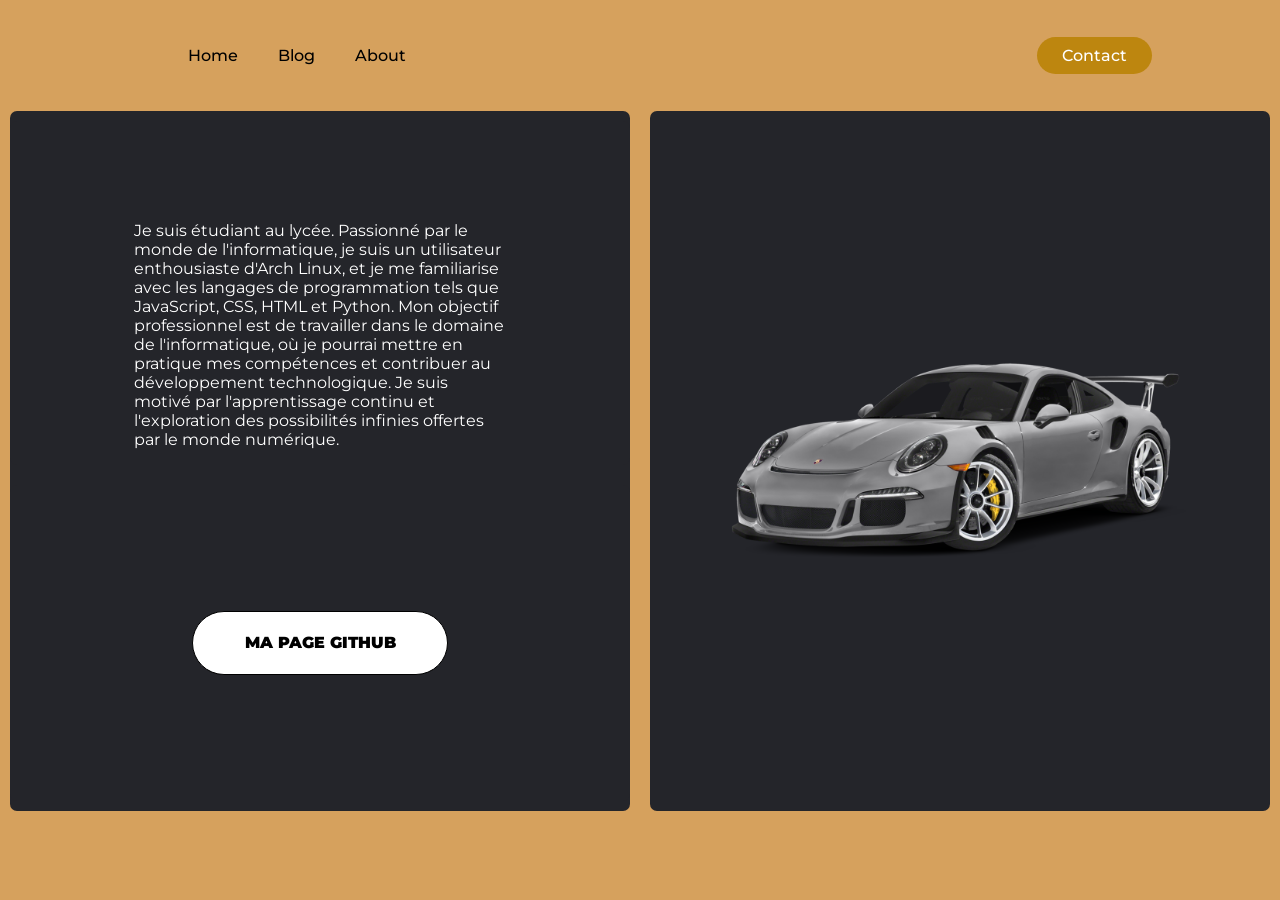
==== about.html @ 1d08e67d "porsche website" ====
<!DOCTYPE html>
<html lang="en">

<head>
    <meta charset="UTF-8">
    <meta name="viewport" content="width=device-width, initial-scale=1.0">
    <title>Porsche</title>
    <link rel="stylesheet" href="about.css">
</head>

<body>
    <header>
        <nav>
            <ul class="nav__links">
                <li><a href="index.html">Home</a></li>
                <li><a href="blog.html">Blog</a></li>
                <li><a href="about.html">About</a></li>
            </ul>
        </nav>
        <a class="cta" href="https://www.youtube.com/watch?v=dQw4w9WgXcQ?autoplay=0" a>Contact</a>
        <p class="menu cta">Menu</p>
    </header>
    <div class="overlay">
        <a class="close">&times;</a>
        <div class="overlay__content">
            <a href="index.html">Home</a>
            <a href="blog.html" target="_blank">Blog</a>
            <a href="about.html">About</a>
        </div>
    </div>
    <script type="text/javascript" src="main.js"></script>
    <div class="flexcontainer">
        <div class="aboutcontainer">
            <div>
                <p>
                    Je suis étudiant au lycée. Passionné par le monde de l'informatique,
                    je suis un utilisateur enthousiaste d'Arch Linux, et je me familiarise avec les langages de
                    programmation tels que JavaScript, CSS, HTML et Python. Mon objectif professionnel est de travailler
                    dans le domaine de l'informatique, où je pourrai mettre en pratique mes compétences et contribuer au
                    développement technologique. Je suis motivé par l'apprentissage continu et l'exploration des
                    possibilités infinies offertes par le monde numérique.
                </p>
            </div>
            <div>
                <a target="_blank" class="btn-62" href="https://github.com/philvl1"><span>Ma page github</span></a>
            </div>
        </div>
        <div class="car-container">
            <img src="assets/kisspng-sports-car-porsche-bmw-3-series-bumper-porsche-5acc7a6476ed58.3234245015233501164871.png"
                alt="">
        </div>
    </div>
</body>

</html>
---- about.css ----
@import url(https://fonts.googleapis.com/css?family=Lato:100,300,400|Playfair+Display:400,700,400italic|Libre+Baskerville:400,700,400italic|Muli:300,400|Open+Sans:400,300,700|Oswald:400,700|Raleway:400,100,300,700|Montserrat:400,700|Merriweather:400,300,300italic,400italic,700|Bree+Serif|Vollkorn:400italic,400,700|Abril+Fatface|Cardo:400,400italic);

body {
  margin: 0;
  padding: 0;
  background-color: rgb(214, 161, 93);
}

* {
  font-family: "Montserrat";
}

header {
  display: flex;
  justify-content: space-between;
  align-items: center;
  padding: 30px 10%;
}

.logo {
  cursor: pointer;
  transform: scale(0.05);
}

.nav__links a,
.cta,
.overlay__content a {
  font-family: "Montserrat", sans-serif;
  font-weight: 500;
  color: black;
  text-decoration: none;
}

.cta {
  color: white;
}

.nav__links {
  list-style: none;
  display: flex;
}

.nav__links li {
  padding: 0px 20px;
}

.nav__links li a {
  transition: color 0.3s ease 0s;
}

.nav__links li a:hover {
  color: #8a5a00;
}

.cta {
  padding: 9px 25px;
  background-color: rgb(189, 134, 15);
  border: none;
  border-radius: 50px;
  cursor: pointer;
  transition: background-color 0.3s ease 0s;
}

.cta:hover {
  background-color: rgba(207, 145, 52, 0.8);
}

/* Mobile Nav */

.menu {
  display: none;
}

.overlay {
  height: 100%;
  width: 0;
  position: fixed;
  z-index: 1;
  left: 0;
  top: 0;
  background-color: #24252a;
  overflow-x: hidden;
  transition: width 0.5s ease 0s;
}

.overlay--active {
  width: 100%;
}

.overlay__content {
  display: flex;
  height: 100%;
  flex-direction: column;
  align-items: center;
  justify-content: center;
}

.overlay a {
  padding: 15px;
  font-size: 36px;
  display: block;
  transition: color 0.3s ease 0s;
}

.overlay a:hover,
.overlay a:focus {
  color: #0088a9;
}
.overlay .close {
  position: absolute;
  top: 20px;
  right: 45px;
  font-size: 60px;
  color: #edf0f1;
}

@media screen and (max-height: 450px) {
  .overlay a {
    font-size: 20px;
  }
  .overlay .close {
    font-size: 40px;
    top: 15px;
    right: 35px;
  }

  #text {
    font-size: 0.5em;
  }
}

@media only screen and (max-width: 800px) {
  .nav__links,
  .cta {
    display: none;
  }
  .menu {
    display: initial;
  }

  #text {
    font-size: 0.5em;
  }
}

.hidden {
  opacity: 0;
}

.flexcontainer {
    width: 100%;
    height: 700px;
    display: flex;
    flex-direction: row;
    justify-content: center;
    align-items: center;
}

.flexcontainer div {
    background: #24252a;
    width: 50%;
    height: 100%;
    margin: 10px;
    border-radius: 7px;
}

.car-container {
    display: flex;
    justify-content: center;
    align-items: center;
}

.car-container img {
    width: 80%;
}

.aboutcontainer {
    display: flex;
    justify-content: center;
    align-items: center;
    flex-direction: column;
}

.aboutcontainer div {
    height: 50%;
    width: 100%;
    justify-content: center;
    display: flex;
    align-items: center;
}

.btn-62,
.btn-62 *,
.btn-62 :after,
.btn-62 :before,
.btn-62:after,
.btn-62:before {
  border: 0 solid;
  box-sizing: border-box;
}
.btn-62 {
  -webkit-tap-highlight-color: transparent;
  -webkit-appearance: button;
  background-color: #000;
  background-image: none;
  color: #fff;
  cursor: pointer;
  font-family: ui-sans-serif, system-ui, -apple-system, BlinkMacSystemFont,
    Segoe UI, Roboto, Helvetica Neue, Arial, Noto Sans, sans-serif,
    Apple Color Emoji, Segoe UI Emoji, Segoe UI Symbol, Noto Color Emoji;
  font-size: 100%;
  line-height: 1.5;
  margin: 0;
  -webkit-mask-image: -webkit-radial-gradient(#000, #fff);
  padding: 0;
}
.btn-62:disabled {
  cursor: default;
}
.btn-62:-moz-focusring {
  outline: auto;
}
.btn-62 svg {
  display: block;
  vertical-align: middle;
}
.btn-62 [hidden] {
  display: none;
}
.btn-62 {
  background: none;
  box-sizing: border-box;
  color: #000;
  display: block;
  font-weight: 900;
  -webkit-mask-image: none;
  padding: 2rem 8rem;
  position: relative;
  text-transform: uppercase;
}
.btn-62 span {
  background: #fff;
  border: 1px solid;
  border-radius: 999px;
  display: grid;
  inset: 0;
  place-items: center;
  pointer-events: none;
  position: absolute;
}
.btn-62:hover span {
  -webkit-animation: wobble 0.8s;
  animation: wobble 0.8s;
}
@-webkit-keyframes wobble {
  0% {
    transform: translateZ(0);
  }
  15% {
    transform: translate3d(-25%, 0, 0) rotate(-5deg);
  }
  30% {
    transform: translate3d(20%, 0, 0) rotate(3deg);
  }
  45% {
    transform: translate3d(-15%, 0, 0) rotate(-3deg);
  }
  60% {
    transform: translate3d(10%, 0, 0) rotate(2deg);
  }
  75% {
    transform: translate3d(-5%, 0, 0) rotate(-1deg);
  }
  to {
    transform: translateZ(0);
  }
}
@keyframes wobble {
  0% {
    transform: translateZ(0);
  }
  15% {
    transform: translate3d(-25%, 0, 0) rotate(-5deg);
  }
  30% {
    transform: translate3d(20%, 0, 0) rotate(3deg);
  }
  45% {
    transform: translate3d(-15%, 0, 0) rotate(-3deg);
  }
  60% {
    transform: translate3d(10%, 0, 0) rotate(2deg);
  }
  75% {
    transform: translate3d(-5%, 0, 0) rotate(-1deg);
  }
  to {
    transform: translateZ(0);
  }
}

.aboutcontainer div p {
    color: white;
    width: 60%;
    margin-top: 100px;
}
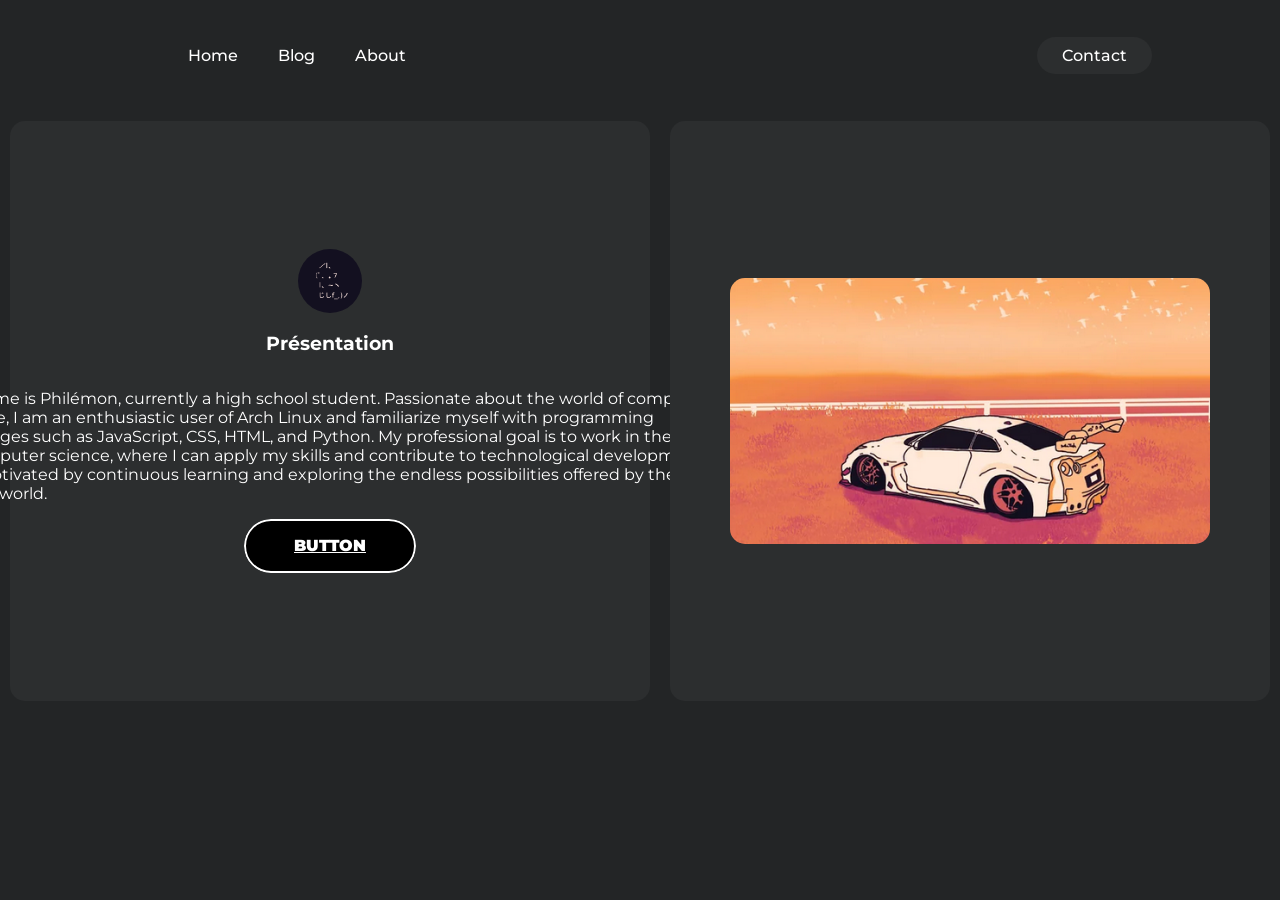
==== commit d0de7211: "qsdf" ====
--- a/about.html
+++ b/about.html
@@ -29,26 +29,18 @@
         </div>
     </div>
     <script type="text/javascript" src="main.js"></script>
-    <div class="flexcontainer">
-        <div class="aboutcontainer">
-            <div>
-                <p>
-                    Je suis étudiant au lycée. Passionné par le monde de l'informatique,
-                    je suis un utilisateur enthousiaste d'Arch Linux, et je me familiarise avec les langages de
-                    programmation tels que JavaScript, CSS, HTML et Python. Mon objectif professionnel est de travailler
-                    dans le domaine de l'informatique, où je pourrai mettre en pratique mes compétences et contribuer au
-                    développement technologique. Je suis motivé par l'apprentissage continu et l'exploration des
-                    possibilités infinies offertes par le monde numérique.
-                </p>
-            </div>
-            <div>
-                <a target="_blank" class="btn-62" href="https://github.com/philvl1"><span>Ma page github</span></a>
-            </div>
+    <div class="container">
+        <div class="div1">
+            <img src="assets/pp.png" alt="">
+            <h3>Présentation</h3>
+            <p>My name is Philémon, currently a high school student. Passionate about the world of computer
+                science, I am an enthusiastic user of Arch Linux and familiarize myself with programming languages such
+                as JavaScript, CSS, HTML, and Python. My professional goal is to work in the field of computer science,
+                where I can apply my skills and contribute to technological development. I am motivated by continuous
+                learning and exploring the endless possibilities offered by the digital world.</p>
+            <a class="btn-4" target="_blank" href="https://github.com/philvl1" ><span>Button</span></a>
         </div>
-        <div class="car-container">
-            <img src="assets/kisspng-sports-car-porsche-bmw-3-series-bumper-porsche-5acc7a6476ed58.3234245015233501164871.png"
-                alt="">
-        </div>
+        <div class="div2"><img src="assets/cozyimg.png" alt=""></div>
     </div>
 </body>
 
--- a/about.css
+++ b/about.css
@@ -3,7 +3,8 @@
 body {
   margin: 0;
   padding: 0;
-  background-color: rgb(214, 161, 93);
+  background-color: #232526;
+  background-size: cover;
 }
 
 * {
@@ -27,7 +28,7 @@
 .overlay__content a {
   font-family: "Montserrat", sans-serif;
   font-weight: 500;
-  color: black;
+  color: white;
   text-decoration: none;
 }
 
@@ -49,12 +50,12 @@
 }
 
 .nav__links li a:hover {
-  color: #8a5a00;
+  color: #2c2e2f;
 }
 
 .cta {
   padding: 9px 25px;
-  background-color: rgb(189, 134, 15);
+  background-color: #2c2e2f;
   border: none;
   border-radius: 50px;
   cursor: pointer;
@@ -62,7 +63,7 @@
 }
 
 .cta:hover {
-  background-color: rgba(207, 145, 52, 0.8);
+  background-color: rgba(0, 0, 0, 0.8);
 }
 
 /* Mobile Nav */
@@ -147,58 +148,52 @@
   opacity: 0;
 }
 
-.flexcontainer {
-    width: 100%;
-    height: 700px;
-    display: flex;
-    flex-direction: row;
-    justify-content: center;
-    align-items: center;
-}
-
-.flexcontainer div {
-    background: #24252a;
-    width: 50%;
-    height: 100%;
-    margin: 10px;
-    border-radius: 7px;
-}
-
-.car-container {
-    display: flex;
-    justify-content: center;
-    align-items: center;
-}
-
-.car-container img {
-    width: 80%;
-}
-
-.aboutcontainer {
-    display: flex;
-    justify-content: center;
-    align-items: center;
-    flex-direction: column;
-}
-
-.aboutcontainer div {
-    height: 50%;
-    width: 100%;
-    justify-content: center;
-    display: flex;
-    align-items: center;
-}
-
-.btn-62,
-.btn-62 *,
-.btn-62 :after,
-.btn-62 :before,
-.btn-62:after,
-.btn-62:before {
+.container {
+  width: 100%;
+  height: 600px;
+  display: flex;
+}
+
+.container div {
+  margin: 10px;
+  width: 50%;
+  background: #2c2e2f;
+  border-radius: 15px;
+  display: flex;
+  justify-content: center;
+  align-items: center;
+  flex-direction: column;
+}
+
+.div2 img {
+  width: 80%;
+  border-radius: 15px;
+}
+
+.container div h3 {
+  color: white;
+}
+
+.container div p {
+  width: 70ch;
+  color: white;
+}
+
+.div1 img {
+  width: 10%;
+  border-radius: 50%;
+}
+
+.btn-4,
+.btn-4 *,
+.btn-4 :after,
+.btn-4 :before,
+.btn-4:after,
+.btn-4:before {
   border: 0 solid;
   box-sizing: border-box;
 }
-.btn-62 {
+.btn-4 {
   -webkit-tap-highlight-color: transparent;
   -webkit-appearance: button;
   background-color: #000;
@@ -209,98 +204,56 @@
     Segoe UI, Roboto, Helvetica Neue, Arial, Noto Sans, sans-serif,
     Apple Color Emoji, Segoe UI Emoji, Segoe UI Symbol, Noto Color Emoji;
   font-size: 100%;
+  font-weight: 900;
   line-height: 1.5;
   margin: 0;
   -webkit-mask-image: -webkit-radial-gradient(#000, #fff);
   padding: 0;
-}
-.btn-62:disabled {
+  text-transform: uppercase;
+}
+.btn-4:disabled {
   cursor: default;
 }
-.btn-62:-moz-focusring {
+.btn-4:-moz-focusring {
   outline: auto;
 }
-.btn-62 svg {
+.btn-4 svg {
   display: block;
   vertical-align: middle;
 }
-.btn-62 [hidden] {
+.btn-4 [hidden] {
   display: none;
 }
-.btn-62 {
-  background: none;
-  box-sizing: border-box;
-  color: #000;
+.btn-4 {
+  border-radius: 99rem;
+  border-width: 2px;
+  overflow: hidden;
+  padding: 0.8rem 3rem;
+  position: relative;
+}
+.btn-4 span {
+  mix-blend-mode: difference;
+}
+.btn-4:before {
+  --tilt: 1.2rem;
+  background: #fff;
+  -webkit-clip-path: polygon(
+    0 0,
+    calc(100% - var(--tilt)) 0,
+    100% 100%,
+    0 100%
+  );
+  clip-path: polygon(0 0, calc(100% - var(--tilt)) 0, 100% 100%, 0 100%);
+  content: "";
   display: block;
-  font-weight: 900;
-  -webkit-mask-image: none;
-  padding: 2rem 8rem;
-  position: relative;
-  text-transform: uppercase;
-}
-.btn-62 span {
-  background: #fff;
-  border: 1px solid;
-  border-radius: 999px;
-  display: grid;
-  inset: 0;
-  place-items: center;
-  pointer-events: none;
+  height: 100%;
+  left: calc(-100% - var(--tilt));
   position: absolute;
-}
-.btn-62:hover span {
-  -webkit-animation: wobble 0.8s;
-  animation: wobble 0.8s;
-}
-@-webkit-keyframes wobble {
-  0% {
-    transform: translateZ(0);
-  }
-  15% {
-    transform: translate3d(-25%, 0, 0) rotate(-5deg);
-  }
-  30% {
-    transform: translate3d(20%, 0, 0) rotate(3deg);
-  }
-  45% {
-    transform: translate3d(-15%, 0, 0) rotate(-3deg);
-  }
-  60% {
-    transform: translate3d(10%, 0, 0) rotate(2deg);
-  }
-  75% {
-    transform: translate3d(-5%, 0, 0) rotate(-1deg);
-  }
-  to {
-    transform: translateZ(0);
-  }
-}
-@keyframes wobble {
-  0% {
-    transform: translateZ(0);
-  }
-  15% {
-    transform: translate3d(-25%, 0, 0) rotate(-5deg);
-  }
-  30% {
-    transform: translate3d(20%, 0, 0) rotate(3deg);
-  }
-  45% {
-    transform: translate3d(-15%, 0, 0) rotate(-3deg);
-  }
-  60% {
-    transform: translate3d(10%, 0, 0) rotate(2deg);
-  }
-  75% {
-    transform: translate3d(-5%, 0, 0) rotate(-1deg);
-  }
-  to {
-    transform: translateZ(0);
-  }
-}
-
-.aboutcontainer div p {
-    color: white;
-    width: 60%;
-    margin-top: 100px;
+  top: 0;
+  transform: translateX(var(--progress, 0));
+  transition: transform 0.2s ease;
+  width: calc(100% + var(--tilt));
+}
+.btn-4:hover:before {
+  --progress: 100%;
 }
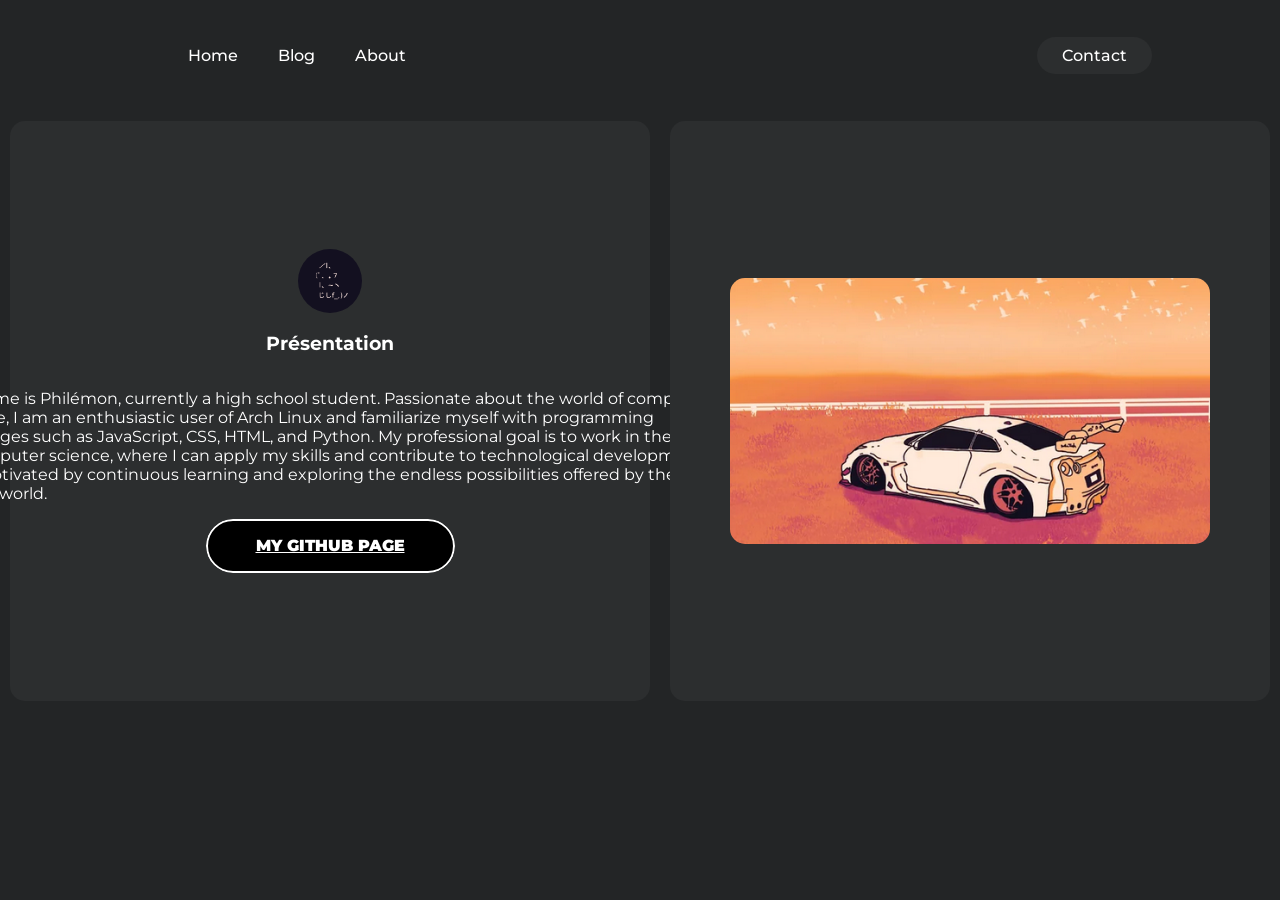
==== commit e3661cf9: "Update about.html" ====
--- a/about.html
+++ b/about.html
@@ -38,7 +38,7 @@
                 as JavaScript, CSS, HTML, and Python. My professional goal is to work in the field of computer science,
                 where I can apply my skills and contribute to technological development. I am motivated by continuous
                 learning and exploring the endless possibilities offered by the digital world.</p>
-            <a class="btn-4" target="_blank" href="https://github.com/philvl1" ><span>Button</span></a>
+            <a class="btn-4" target="_blank" href="https://github.com/philvl1" ><span>My Github Page</span></a>
         </div>
         <div class="div2"><img src="assets/cozyimg.png" alt=""></div>
     </div>
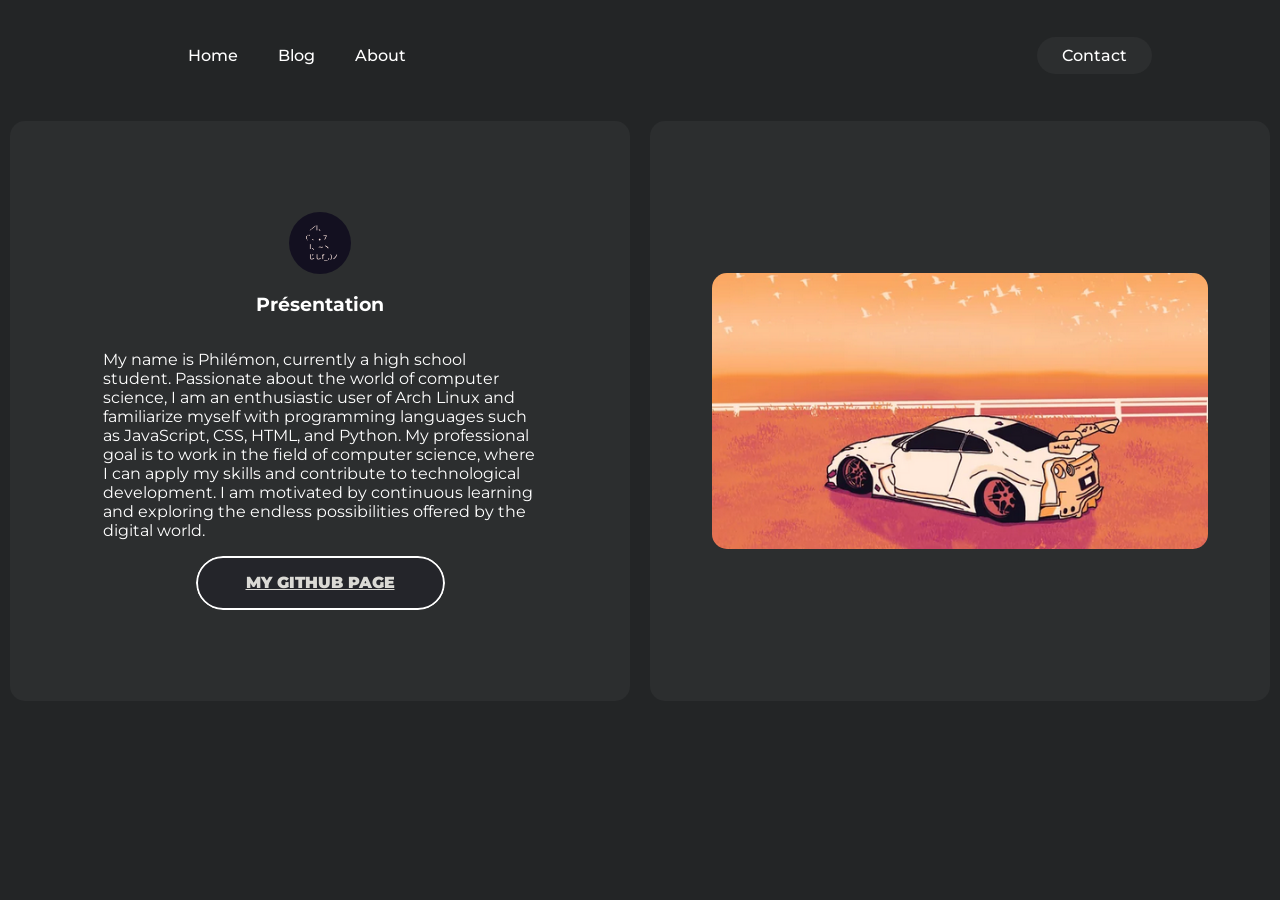
==== commit 31a26de0: "qsdf" ====
--- a/about.html
+++ b/about.html
@@ -26,6 +26,7 @@
             <a href="index.html">Home</a>
             <a href="blog.html" target="_blank">Blog</a>
             <a href="about.html">About</a>
+            <link rel="icon" type="image/x-icon" href="assets/porschelogo.png">
         </div>
     </div>
     <script type="text/javascript" src="main.js"></script>
--- a/about.css
+++ b/about.css
@@ -175,13 +175,29 @@
 }
 
 .container div p {
-  width: 70ch;
+  max-width: 70%;
   color: white;
 }
 
 .div1 img {
   width: 10%;
   border-radius: 50%;
+}
+
+@media screen and (max-width: 850px) {
+  .container {
+    display: flex;
+    flex-direction: column;
+    justify-content: center;
+    align-items: center;
+    margin-top: 40px;
+  }
+  
+  .container div {
+    width: 80%;
+    padding: 10px;
+  }
+
 }
 
 .btn-4,
@@ -196,7 +212,7 @@
 .btn-4 {
   -webkit-tap-highlight-color: transparent;
   -webkit-appearance: button;
-  background-color: #000;
+  background-color: #24252a;
   background-image: none;
   color: #fff;
   cursor: pointer;
@@ -256,4 +272,4 @@
 }
 .btn-4:hover:before {
   --progress: 100%;
-}+}
